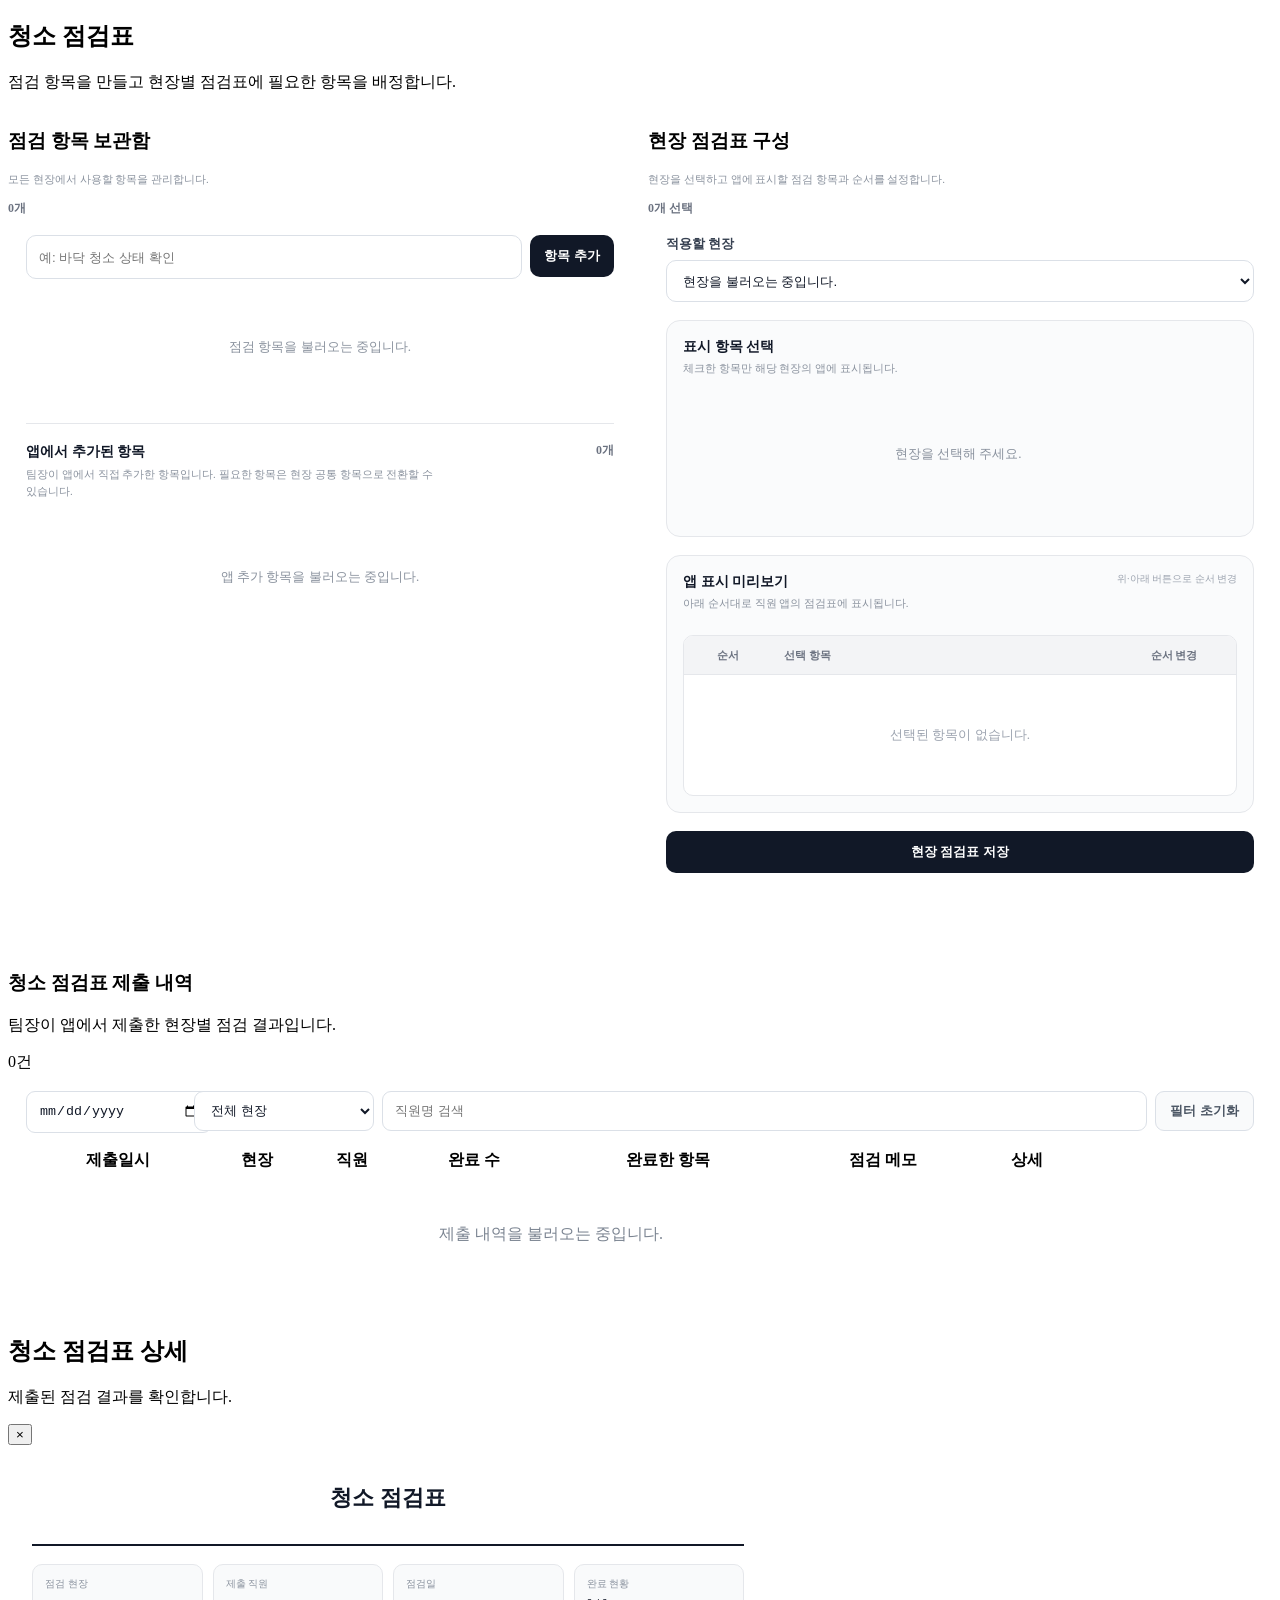
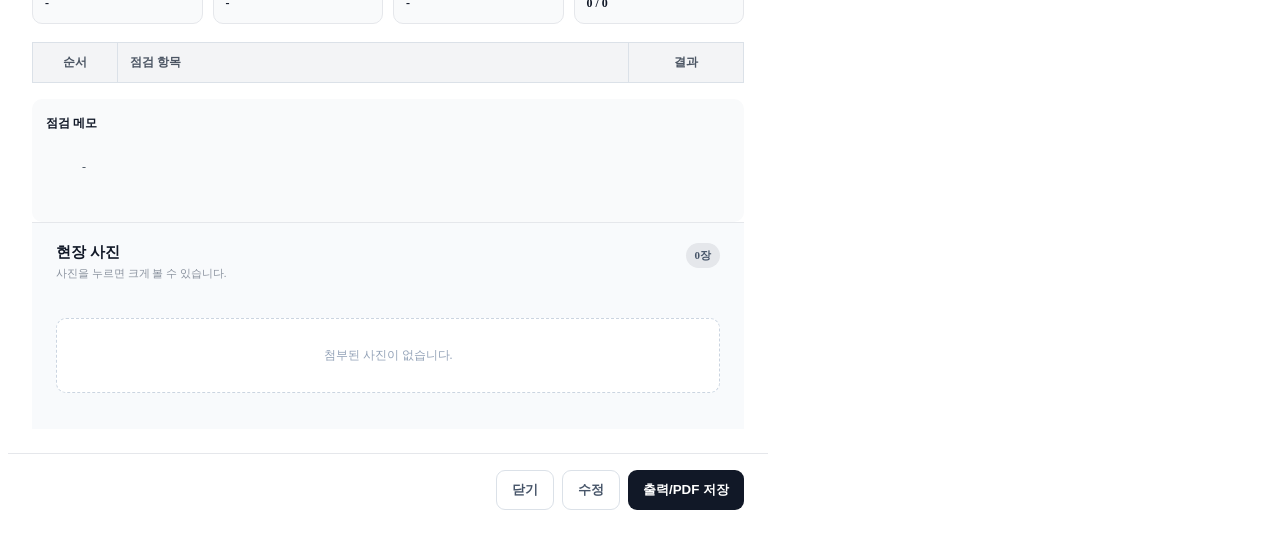
==== attendance-app/admin/admin-checklists.html @ e2d41661 "62차" ====
<!DOCTYPE html>
<html lang="ko">
<head>
  <meta charset="UTF-8" />
  <meta
    name="viewport"
    content="
      width=device-width,
      initial-scale=1,
      viewport-fit=cover
    "
  >

  <title>청소 점검표 | 관리자</title>

  <link rel="stylesheet" href="../public/css/common.css" />
  <link rel="stylesheet" href="../public/css/pc.css" />
  <link rel="stylesheet" href="../public/css/admin.css" />
  <link rel="stylesheet" href="../public/css/admin-workflow.css" />
</head>

<body data-admin-page="checklists">
  <div class="admin-layout">
    <div id="adminSidebar"></div>

    <main class="main">
      <header class="top-header">
        <div>
          <h2>청소 점검표</h2>

          <p>
            점검 항목을 만들고 현장별 점검표에
            필요한 항목을 배정합니다.
          </p>
        </div>
        <div class="header-actions"></div>
      </header>

      <section class="content">
        <section class="workflow-two-column">
          <article class="panel workflow-panel">
            <div class="panel-header">
              <div>
                <h3>점검 항목 보관함</h3>
                <p>모든 현장에서 사용할 항목을 관리합니다.</p>
              </div>

              <span id="checklistItemCount">0개</span>
            </div>

            <div class="workflow-panel-body">
              <form
                id="checklistItemForm"
                class="workflow-inline-form"
              >
                <input
                  id="checklistItemInput"
                  type="text"
                  maxlength="100"
                  placeholder="예: 바닥 청소 상태 확인"
                  required
                />

                <button type="submit">
                  항목 추가
                </button>
              </form>

              <div
                id="checklistCatalog"
                class="workflow-item-list"
              >
                <p class="workflow-list-empty">
                  점검 항목을 불러오는 중입니다.
                </p>
              </div>
              
              <section class="app-custom-item-section">
                <div class="app-custom-item-header">
                  <div>
                    <strong>앱에서 추가된 항목</strong>

                    <p>
                      팀장이 앱에서 직접 추가한 항목입니다.
                      필요한 항목은 현장 공통 항목으로 전환할 수 있습니다.
                    </p>
                  </div>

                  <span id="appCustomItemCount">
                    0개
                  </span>
                </div>

                <div
                  id="appCustomChecklistCatalog"
                  class="app-custom-item-list"
                >
                  <p class="workflow-list-empty">
                    앱 추가 항목을 불러오는 중입니다.
                  </p>
                </div>
              </section>
            </div>
          </article>

          <article class="panel workflow-panel checklist-assignment-panel">
            <div class="panel-header">
              <div>
                <h3>현장 점검표 구성</h3>
                <p> 현장을 선택하고 앱에 표시할 점검 항목과 순서를 설정합니다. </p> </div>

              <span id="assignedItemCount"> 0개 선택 </span>
            </div>

            <div class="workflow-panel-body">
              <label class="workflow-field checklist-workplace-field">
                <span>적용할 현장</span>

                <select id="checklistWorkplaceSelect">
                  <option value="">
                    현장을 불러오는 중입니다.
                  </option>
                </select>
              </label>

              <section class="checklist-setting-section">
                <div class="checklist-setting-title">
                  <div>
                    <strong>표시 항목 선택</strong>
                    <p> 체크한 항목만 해당 현장의 앱에 표시됩니다. </p>
                  </div>
                </div>

                <div
                  id="workplaceChecklistItems"
                  class="workflow-item-list checklist-selection-list"
                >
                  <p class="workflow-list-empty">
                    현장을 선택해 주세요.
                  </p>
                </div>
              </section>

              <section class="checklist-preview-section">
                <div class="checklist-setting-title">
                  <div>
                    <strong>앱 표시 미리보기</strong>
                    <p> 아래 순서대로 직원 앱의 점검표에 표시됩니다. </p>
                  </div>

                  <span>위·아래 버튼으로 순서 변경</span>
                </div>

                <div class="checklist-preview-table-wrap">
                  <table class="checklist-preview-table">
                    <thead>
                      <tr>
                        <th>순서</th>
                        <th>선택 항목</th>
                        <th>순서 변경</th>
                      </tr>
                    </thead>

                    <tbody id="checklistPreviewTableBody">
                      <tr>
                        <td
                          colspan="3"
                          class="checklist-preview-empty"
                        >
                          선택된 항목이 없습니다.
                        </td>
                      </tr>
                    </tbody>
                  </table>
                </div>
              </section>

              <button
                id="saveWorkplaceChecklistBtn"
                class="workflow-primary checklist-save-button"
                type="button"
              >
                현장 점검표 저장
              </button>

              <p
                id="checklistSaveMessage"
                class="workflow-save-message"
              ></p>
            </div>
          </article>
        </section>

        <section class="panel workflow-submission-panel">
					<div class="panel-header">
						<div>
							<h3>청소 점검표 제출 내역</h3>
							<p> 팀장이 앱에서 제출한 현장별 점검 결과입니다. </p> 
						</div>

						<span id="submissionCount">0건</span>
					</div>

					<div class="workflow-panel-body">
						<div class="workflow-submission-filter">
							<input id="submissionDateFilter" type="date" aria-label="제출 날짜" />
							<select id="submissionWorkplaceFilter">
								<option value="all">전체 현장</option>
							</select>

							<input
									id="submissionSearchInput"
									type="search"
									placeholder="직원명 검색"
							/>

							<button id="submissionFilterResetBtn" type="button" >
									필터 초기화
							</button>
						</div>

						<div class="attendance-table-wrap">
							<table class="attendance-table workflow-submission-table">
								<thead>
								<tr>
										<th>제출일시</th>
										<th>현장</th>
										<th>직원</th>
										<th>완료 수</th>
										<th>완료한 항목</th>
										<th>점검 메모</th>
                    <th>상세</th>
								</tr>
								</thead>

								<tbody id="submissionTableBody">
									<tr>
											<td colspan="7" class="workflow-empty" >
											제출 내역을 불러오는 중입니다.
											</td>
									</tr>
								</tbody>
							</table>
						</div>
					</div>
				</section>
      </section>
    </main>
  </div>

  <div
    id="checklistDetailModal"
    class="detail-modal checklist-detail-modal"
    aria-hidden="true"
  >
    <div class="detail-modal-panel checklist-detail-panel">
      <header class="detail-modal-header checklist-detail-modal-header">
        <div>
          <h2>청소 점검표 상세</h2>
          <p>제출된 점검 결과를 확인합니다.</p>
        </div>

        <button
          id="checklistDetailCloseBtn"
          type="button"
          aria-label="닫기"
        >
          ×
        </button>
      </header>

      <div
        id="checklistDetailPrintArea"
        class="checklist-detail-print-area"
      >
        <div class="checklist-detail-print-title">
          <h1>청소 점검표</h1>
          <p id="checklistDetailSubtitle"></p>
        </div>

        <section class="checklist-detail-summary">
          <div>
            <span>점검 현장</span>
            <strong id="checklistDetailWorkplace">-</strong>
          </div>

          <div>
            <span>제출 직원</span>
            <strong id="checklistDetailEmployee">-</strong>
          </div>

          <div>
            <span>점검일</span>
            <strong id="checklistDetailDate">-</strong>
          </div>

          <div>
            <span>완료 현황</span>
            <strong id="checklistDetailProgress">0 / 0</strong>
          </div>
        </section>

        <table class="checklist-detail-table">
          <thead>
            <tr>
              <th>순서</th>
              <th>점검 항목</th>
              <th>결과</th>
            </tr>
          </thead>

          <tbody id="checklistDetailTableBody"></tbody>
        </table>

        <section class="checklist-detail-note">
          <strong>점검 메모</strong>

          <p id="checklistDetailNote">
            -
          </p>

          <textarea
            id="checklistDetailNoteInput"
            rows="4"
            maxlength="1000"
            placeholder="점검 메모를 입력하세요."
            hidden
          ></textarea>
        </section>

        <section class="checklist-detail-photos">
          <div class="checklist-detail-photo-header">
            <div>
              <strong>현장 사진</strong>
              <p>사진을 누르면 크게 볼 수 있습니다.</p>
            </div>

            <span id="checklistDetailPhotoCount">
              0장
            </span>
          </div>

          <div
            id="checklistDetailPhotoEditTools"
            class="checklist-detail-photo-edit-tools"
            hidden
          >
            <label
              for="checklistDetailPhotoInput"
              class="checklist-detail-photo-add-button"
            >
              사진 추가
            </label>

            <input
              id="checklistDetailPhotoInput"
              type="file"
              accept="image/jpeg,image/png,image/webp"
              multiple
              hidden
            />

            <span id="checklistDetailPendingPhotoCount">
              추가할 사진 없음
            </span>
          </div>

          <div
            id="checklistDetailPendingPhotoList"
            class="checklist-detail-pending-photo-list"
            hidden
          ></div>

          <div
            id="checklistDetailPhotoList"
            class="checklist-detail-photo-list"
          >
            <p class="checklist-detail-photo-empty">
              첨부된 사진이 없습니다.
            </p>
          </div>
        </section>
      </div>

      <footer class="checklist-detail-actions">
        <button
          id="checklistDetailCancelBtn"
          type="button"
        >
          닫기
        </button>

        <button
          id="checklistDetailEditCancelBtn"
          type="button"
          hidden
        >
          수정 취소
        </button>

        <button
          id="checklistDetailEditBtn"
          type="button"
        >
          수정
        </button>

        <button
          id="checklistDetailSaveBtn"
          type="button"
          hidden
        >
          변경 저장
        </button>

        <button
          id="checklistDetailPrintBtn"
          type="button"
        >
          출력/PDF 저장
        </button>
      </footer>
    </div>
  </div>

  <script src="../public/js/common.js"></script>
  <script type="module" src="../public/js/pc.js" ></script>
	<script type="module" src="../public/js/admin-checklists.js?v=1" ></script>
</body>
</html>
---- attendance-app/public/css/admin-workflow.css ----
.workflow-summary {
  display: grid;
  grid-template-columns: repeat(4, minmax(0, 1fr));
  gap: 14px;
  margin-bottom: 16px;
}

.workflow-summary article {
  min-height: 110px;
  padding: 20px;
  border: 1px solid #e5e7eb;
  border-radius: 16px;
  background: #ffffff;
  display: flex;
  flex-direction: column;
  justify-content: space-between;
}

.workflow-summary span {
  color: #6b7280;
  font-size: 13px;
  font-weight: 700;
}

.workflow-summary strong {
  color: #111827;
  font-size: 30px;
  line-height: 1;
}

.workflow-filter {
  display: flex;
  gap: 10px;
  margin-bottom: 14px;
}

.workflow-filter select,
.workflow-field select {
  min-width: 160px;
  height: 42px;
  padding: 0 36px 0 12px;
  border: 1px solid #dbe0e7;
  border-radius: 10px;
  background-color: #ffffff;
  color: #111827;
}

.workflow-table {
  width: 100%;
  min-width: 1100px;
  table-layout: auto;
}

.workflow-table th,
.workflow-table td {
  vertical-align: middle;
}

.workflow-table th:nth-child(5),
.workflow-table td:nth-child(5),
.workflow-table th:nth-child(7),
.workflow-table td:nth-child(7) {
  width: 18%;
}

.workflow-table th:nth-child(8),
.workflow-table td:nth-child(8) {
  width: 130px;
  text-align: center;
}

.workflow-table th:nth-child(9),
.workflow-table td:nth-child(9) {
  width: 70px;
  text-align: center;
}

.workflow-department {
  display: block;
  margin-top: 4px;
  color: #8a929e;
  font-size: 12px;
}

.workflow-period {
  min-width: 130px;
}

.workflow-content {
  min-width: 180px;
  max-width: 280px;
  white-space: pre-wrap;
  overflow-wrap: anywhere;
  line-height: 1.55;
}

.workflow-status {
  display: inline-flex;
  padding: 5px 9px;
  border-radius: 999px;
  font-size: 12px;
  font-weight: 800;
  white-space: nowrap;
}

.workflow-status.pending {
  background: #fff4df;
  color: #b45309;
}

.workflow-status.approved {
  background: #e8f7ef;
  color: #168a4a;
}

.workflow-status.rejected {
  background: #fee2e2;
  color: #dc2626;
}

.workflow-actions {
  display: flex;
  gap: 6px;
}

.workflow-actions button {
  padding: 7px 10px;
  border: 0;
  border-radius: 8px;
  background: #e8f7ef;
  color: #168a4a;
  font-weight: 800;
  white-space: nowrap;
  cursor: pointer;
}

.workflow-actions button.reject {
  background: #fee2e2;
  color: #dc2626;
}

.workflow-actions button:disabled {
  cursor: wait;
  opacity: 0.55;
}

.workflow-completed {
  color: #8a929e;
  font-size: 12px;
  white-space: nowrap;
}

.workflow-empty {
  padding: 50px 20px !important;
  color: #7b8491;
  text-align: center !important;
}

.workflow-empty.error {
  color: #dc2626;
}

.workflow-two-column {
  display: grid;
  grid-template-columns: 1fr 1fr;
  gap: 16px;
}

.workflow-inline-form {
  display: flex;
  gap: 8px;
  margin-bottom: 14px;
}

.workflow-inline-form input {
  flex: 1;
  height: 42px;
  padding: 0 12px;
  border: 1px solid #dbe0e7;
  border-radius: 10px;
}

.workflow-inline-form button,
.workflow-primary {
  height: 42px;
  padding: 0 14px;
  border: 0;
  border-radius: 10px;
  background: #111827;
  color: #ffffff;
  font-weight: 800;
  cursor: pointer;
}

.workflow-field {
  display: flex;
  flex-direction: column;
  gap: 7px;
  font-size: 13px;
  font-weight: 800;
}

.workflow-help {
  margin: 10px 0;
  color: #7b8491;
  font-size: 12px;
}

.workflow-item-list {
  display: flex;
  flex-direction: column;
  gap: 8px;
  margin: 12px 0;
}

.workflow-item,
.workflow-check {
  min-height: 44px;
  padding: 9px 11px;
  border: 1px solid #e5e7eb;
  border-radius: 10px;
  display: flex;
  align-items: center;
  gap: 10px;
}

.workflow-item span,
.workflow-check span {
  flex: 1;
}

.workflow-item button {
  border: 0;
  background: transparent;
  color: #dc2626;
  font-size: 12px;
  cursor: pointer;
}

.workflow-check input {
  width: 18px;
  height: 18px;
}

.workflow-primary {
  width: 100%;
}

@media (max-width: 1100px) {
  .workflow-summary {
    grid-template-columns: repeat(2, minmax(0, 1fr));
  }
}

@media (max-width: 900px) {
  .workflow-two-column {
    grid-template-columns: 1fr;
  }
}

/* 요청 페이지 작은 화면 가로 스크롤 */

body[data-admin-page="requests"] .main,
body[data-admin-page="requests"] .content,
body[data-admin-page="requests"] .panel {
  min-width: 0;
}

body[data-admin-page="requests"] .panel {
  width: 100%;
  max-width: 100%;
}

body[data-admin-page="requests"]
.attendance-table-wrap {
  display: block;
  width: 100%;
  max-width: 100%;
  overflow-x: auto;
  overflow-y: hidden;
  overscroll-behavior-inline: contain;
  -webkit-overflow-scrolling: touch;
  scrollbar-width: thin;
  scrollbar-color: #9ca3af #f3f4f6;
}

body[data-admin-page="requests"]
.attendance-table-wrap::-webkit-scrollbar {
  height: 10px;
}

body[data-admin-page="requests"]
.attendance-table-wrap::-webkit-scrollbar-track {
  background: #f3f4f6;
}

body[data-admin-page="requests"]
.attendance-table-wrap::-webkit-scrollbar-thumb {
  border: 2px solid #f3f4f6;
  border-radius: 999px;
  background: #9ca3af;
}

body[data-admin-page="requests"]
.workflow-table {
  width: 100%;
  min-width: 1180px;
  table-layout: auto;
}

/* 유형 필터와 색상 안내 */

.workflow-filter-area {
  display: flex;
  flex-direction: column;
  gap: 10px;
  margin-bottom: 14px;
}

.workflow-filter-area .workflow-filter {
  margin-bottom: 0;
}

.workflow-type-legend {
  display: flex;
  align-items: center;
  flex-wrap: wrap;
  gap: 6px;
}

.workflow-type {
  display: inline-flex;
  align-items: center;
  justify-content: center;
  min-height: 25px;
  padding: 4px 9px;
  border: 1px solid transparent;
  border-radius: 999px;
  font-size: 11px;
  font-weight: 800;
  line-height: 15px;
  white-space: nowrap;
}

.workflow-type.annual-leave {
  border-color: #fde68a;
  background: #fef3c7;
  color: #a16207;
}

.workflow-type.supply {
  border-color: #bfdbfe;
  background: #dbeafe;
  color: #1d4ed8;
}

.workflow-type.general {
  border-color: #bbf7d0;
  background: #dcfce7;
  color: #15803d;
}

.workflow-type.phone_change {
  border-color: #fed7aa;
  background: #ffedd5;
  color: #c2410c;
}

.workflow-type.profile {
  border-color: #e5e7eb;
  background: #f3f4f6;
  color: #4b5563;
}

.workflow-panel {
  min-width: 0;
}

.workflow-panel .panel-header {
  height: auto;
  min-height: 64px;
}

.workflow-panel .panel-header > div {
  min-width: 0;
}

.workflow-panel .panel-header p {
  margin-top: 4px;
  color: #8a929e;
  font-size: 11px;
}

.workflow-panel .panel-header > span {
  color: #6b7280;
  font-size: 12px;
  font-weight: 800;
  white-space: nowrap;
}

.workflow-panel-body {
  padding: 18px;
}

.workflow-item-number {
  width: 24px;
  height: 24px;
  flex-shrink: 0;
  border-radius: 8px;
  background: #f3f4f6;
  color: #6b7280;
  font-size: 11px;
  display: flex;
  align-items: center;
  justify-content: center;
}

.workflow-check small {
  color: #9ca3af;
  font-size: 11px;
}

.workflow-list-empty {
  padding: 32px 16px;
  color: #8a929e;
  font-size: 13px;
  text-align: center;
}

.workflow-list-empty.error {
  color: #dc2626;
}

.workflow-save-message {
  min-height: 20px;
  margin-top: 10px;
  color: #6b7280;
  font-size: 12px;
  text-align: center;
}

.workflow-save-message.success {
  color: #168a4a;
  font-weight: 800;
}

.workflow-primary:disabled,
.workflow-inline-form button:disabled {
  cursor: wait;
  opacity: 0.55;
}

.workflow-submission-panel {
  min-width: 0;
}

.workflow-submission-filter {
  display: grid;
  grid-template-columns:
    160px 180px minmax(180px, 1fr) auto;
  gap: 8px;
  margin-bottom: 14px;
}

.workflow-submission-filter input,
.workflow-submission-filter select {
  width: 100%;
  height: 40px;
  padding: 0 12px;
  border: 1px solid #dbe0e7;
  border-radius: 9px;
  background: #ffffff;
  color: #111827;
}

.workflow-submission-filter button {
  height: 40px;
  padding: 0 14px;
  border: 1px solid #dbe0e7;
  border-radius: 9px;
  background: #f9fafb;
  color: #4b5563;
  font-weight: 800;
}

.workflow-submission-panel
.attendance-table-wrap {
  width: 100%;
  max-width: 100%;
  overflow-x: auto;
  -webkit-overflow-scrolling: touch;
}

.workflow-submission-table {
  width: max-content;
  min-width: 1050px;
}

.workflow-submitted-items {
  display: flex;
  flex-wrap: wrap;
  gap: 5px;
  max-width: 360px;
}

.workflow-submitted-items span {
  display: inline-flex;
  padding: 4px 8px;
  border-radius: 999px;
  background: #e8f7ef;
  color: #168a4a;
  font-size: 11px;
  font-weight: 800;
}

.workflow-submitted-items em {
  color: #9ca3af;
  font-size: 12px;
  font-style: normal;
}

.workflow-submission-note {
  min-width: 180px;
  max-width: 300px;
  white-space: pre-wrap;
  overflow-wrap: anywhere;
}

@media (max-width: 1000px) {
  .workflow-submission-filter {
    grid-template-columns:
      repeat(2, minmax(0, 1fr));
  }
}

.checklist-assignment-panel
.workflow-panel-body {
  display: flex;
  flex-direction: column;
  gap: 18px;
}

.checklist-workplace-field > span {
  color: #374151;
  font-size: 13px;
  font-weight: 900;
}

.checklist-setting-section,
.checklist-preview-section {
  padding: 16px;
  border: 1px solid #e5e7eb;
  border-radius: 14px;
  background: #fafbfc;
}

.checklist-setting-title {
  margin-bottom: 12px;
  display: flex;
  justify-content: space-between;
  align-items: flex-start;
  gap: 12px;
}

.checklist-setting-title strong {
  color: #111827;
  font-size: 14px;
  font-weight: 900;
}

.checklist-setting-title p {
  margin-top: 4px;
  color: #8a929e;
  font-size: 11px;
  line-height: 17px;
}

.checklist-setting-title > span {
  color: #9ca3af;
  font-size: 10px;
  white-space: nowrap;
}

.checklist-selection-list {
  max-height: 260px;
  padding-right: 4px;
  overflow-y: auto;
}

.checklist-select-item {
  background: #ffffff;
  cursor: pointer;
  transition:
    border-color 0.15s ease,
    background 0.15s ease;
}

.checklist-select-item:hover {
  border-color: #cbd5e1;
}

.checklist-select-item:has(
  input:checked
) {
  border-color: #86efac;
  background: #f0fdf4;
}

.checklist-select-item small {
  min-width: 58px;
  color: #9ca3af;
  text-align: right;
}

.checklist-select-item:has(
  input:checked
) small {
  color: #168a4a;
  font-weight: 800;
}

.checklist-preview-table-wrap {
  overflow: hidden;
  border: 1px solid #e5e7eb;
  border-radius: 10px;
  background: #ffffff;
}

.checklist-preview-table {
  width: 100%;
  border-collapse: collapse;
  table-layout: fixed;
}

.checklist-preview-table th {
  height: 38px;
  padding: 0 12px;
  border-bottom: 1px solid #e5e7eb;
  background: #f3f4f6;
  color: #6b7280;
  font-size: 11px;
  font-weight: 800;
  text-align: left;
}

.checklist-preview-table th:first-child,
.checklist-preview-table td:first-child {
  width: 64px;
  text-align: center;
}

.checklist-preview-table th:last-child,
.checklist-preview-table td:last-child {
  width: 100px;
  text-align: center;
}

.checklist-preview-table td {
  min-height: 48px;
  padding: 10px 12px;
  border-bottom: 1px solid #f1f3f5;
  color: #374151;
  font-size: 13px;
}

.checklist-preview-table tr:last-child td {
  border-bottom: 0;
}

.checklist-order-number {
  width: 26px;
  height: 26px;
  margin: auto;
  border-radius: 8px;
  background: #111827;
  color: #ffffff;
  font-size: 11px;
  display: flex;
  align-items: center;
  justify-content: center;
}

.checklist-preview-name {
  display: flex;
  align-items: center;
  gap: 9px;
}

.checklist-preview-name strong {
  font-size: 13px;
  font-weight: 700;
}

.checklist-preview-checkbox {
  width: 23px;
  height: 23px;
  flex-shrink: 0;
  border: 1px solid #86efac;
  border-radius: 7px;
  background: #dcfce7;
  color: #168a4a;
  display: flex;
  align-items: center;
  justify-content: center;
  font-size: 11px;
  font-weight: 900;
}

.checklist-order-actions {
  display: flex;
  justify-content: center;
  gap: 5px;
}

.checklist-order-actions button {
  width: 30px;
  height: 30px;
  border: 1px solid #dbe0e7;
  border-radius: 8px;
  background: #ffffff;
  color: #374151;
  font-size: 14px;
  font-weight: 900;
}

.checklist-order-actions button:hover:not(
  :disabled
) {
  border-color: #111827;
  background: #111827;
  color: #ffffff;
}

.checklist-order-actions button:disabled {
  cursor: default;
  opacity: 0.25;
}

.checklist-preview-empty {
  height: 100px;
  color: #9ca3af !important;
  text-align: center !important;
}

.checklist-save-button {
  margin-top: 0;
}

.app-custom-item-section {
  margin-top: 22px;
  padding-top: 18px;
  border-top: 1px solid #e5e7eb;
}

.app-custom-item-header {
  display: flex;
  justify-content: space-between;
  gap: 14px;
}

.app-custom-item-header strong {
  color: #111827;
  font-size: 14px;
  font-weight: 900;
}

.app-custom-item-header p {
  max-width: 420px;
  margin-top: 5px;
  color: #8a929e;
  font-size: 11px;
  line-height: 17px;
}

.app-custom-item-header > span {
  color: #6b7280;
  font-size: 12px;
  font-weight: 800;
}

.app-custom-item-list {
  display: flex;
  flex-direction: column;
  gap: 8px;
  margin-top: 12px;
}

.app-custom-item {
  min-height: 58px;
  padding: 10px 12px;
  border: 1px solid #fed7aa;
  border-radius: 11px;
  background: #fff7ed;
  display: flex;
  align-items: center;
  gap: 10px;
}

.app-custom-item-content {
  min-width: 0;
  flex: 1;
}

.app-custom-item-content strong {
  color: #111827;
  font-size: 13px;
}

.app-custom-item-content p {
  margin-top: 4px;
  color: #9a6340;
  font-size: 11px;
}

.app-custom-badge {
  padding: 4px 7px;
  border-radius: 999px;
  background: #ffedd5;
  color: #c2410c;
  font-size: 10px;
  font-weight: 900;
}

.app-custom-item button {
  min-height: 32px;
  padding: 0 10px;
  border: 1px solid #fdba74;
  border-radius: 8px;
  background: #ffffff;
  color: #c2410c;
  font-size: 11px;
  font-weight: 800;
}

.workflow-detail-button {
  min-height: 31px;
  padding: 0 11px;
  border: 1px solid #dbe1e8;
  border-radius: 8px;
  background: #ffffff;
  color: #111827;
  font-size: 12px;
  font-weight: 800;
}

.workflow-detail-button:hover {
  border-color: #111827;
  background: #111827;
  color: #ffffff;
}

.checklist-detail-panel {
  width: min(760px, 100%);
}

.checklist-detail-print-area {
  padding: 24px;
}

.checklist-detail-print-title {
  padding-bottom: 16px;
  border-bottom: 2px solid #111827;
  text-align: center;
}

.checklist-detail-print-title h1 {
  color: #111827;
  font-size: 22px;
}

.checklist-detail-print-title p {
  margin-top: 5px;
  color: #6b7280;
  font-size: 12px;
}

.checklist-detail-summary {
  display: grid;
  grid-template-columns:
    repeat(4, minmax(0, 1fr));
  gap: 10px;
  margin: 18px 0;
}

.checklist-detail-summary div {
  padding: 12px;
  border: 1px solid #e5e7eb;
  border-radius: 10px;
  background: #f9fafb;
}

.checklist-detail-summary span {
  display: block;
  color: #8a929e;
  font-size: 10px;
}

.checklist-detail-summary strong {
  display: block;
  margin-top: 5px;
  color: #111827;
  font-size: 12px;
}

.checklist-detail-table {
  width: 100%;
  border-collapse: collapse;
}

.checklist-detail-table th,
.checklist-detail-table td {
  padding: 11px 12px;
  border: 1px solid #dbe1e8;
  font-size: 12px;
}

.checklist-detail-table th {
  background: #f3f4f6;
  color: #4b5563;
  text-align: left;
}

.checklist-detail-table th:first-child,
.checklist-detail-table td:first-child {
  width: 60px;
  text-align: center;
}

.checklist-detail-table th:last-child,
.checklist-detail-table td:last-child {
  width: 90px;
  text-align: center;
}

.checklist-result {
  display: inline-flex;
  padding: 4px 8px;
  border-radius: 999px;
  font-size: 11px;
  font-weight: 900;
}

.checklist-result.completed {
  background: #dcfce7;
  color: #15803d;
}

.checklist-result.incomplete {
  background: #fee2e2;
  color: #dc2626;
}

.checklist-detail-note {
  margin-top: 16px;
  padding: 14px;
  border-radius: 10px;
  background: #f9fafb;
}

.checklist-detail-note strong {
  color: #111827;
  font-size: 12px;
}

.checklist-detail-note p {
  margin-top: 7px;
  color: #4b5563;
  font-size: 12px;
  line-height: 19px;
  white-space: pre-wrap;
}

.checklist-detail-actions {
  padding: 16px 24px;
  border-top: 1px solid #e5e7eb;
  display: flex;
  justify-content: flex-end;
  gap: 8px;
}

.checklist-detail-actions button {
  min-height: 40px;
  padding: 0 15px;
  border-radius: 9px;
  font-weight: 800;
}

#checklistDetailCancelBtn {
  border: 1px solid #dbe1e8;
  background: #ffffff;
  color: #475569;
}

#checklistDetailPrintBtn {
  border: 0;
  background: #111827;
  color: #ffffff;
}

@media print {
  @page {
    size: A4 portrait;
    margin: 12mm;
  }

  body.checklist-detail-printing * {
    visibility: hidden !important;
  }

  body.checklist-detail-printing
  #checklistDetailPrintArea,
  body.checklist-detail-printing
  #checklistDetailPrintArea * {
    visibility: visible !important;
  }

  body.checklist-detail-printing
  #checklistDetailPrintArea {
    position: absolute;
    inset: 0;
    width: 100%;
    padding: 0;
    background: #ffffff;
  }

  body.checklist-detail-printing
  .checklist-detail-summary div,
  body.checklist-detail-printing
  .checklist-detail-table th {
    -webkit-print-color-adjust: exact;
    print-color-adjust: exact;
  }

  body.checklist-detail-printing
  .checklist-detail-photos {
    margin-top: 18px;
    padding: 16px 0 0;
    border-top: 2px solid #111827;
    background: #ffffff;

    break-inside: auto;
  }

  body.checklist-detail-printing
  .checklist-detail-photo-header {
    margin-bottom: 12px;
  }

  body.checklist-detail-printing
  .checklist-detail-photo-header strong {
    font-size: 14px;
  }

  body.checklist-detail-printing
  .checklist-detail-photo-header p {
    display: none;
  }

  body.checklist-detail-printing
  #checklistDetailPhotoCount {
    border: 1px solid #d1d5db;
    background: #ffffff;

    -webkit-print-color-adjust:
      exact;

    print-color-adjust:
      exact;
  }

  body.checklist-detail-printing
  .checklist-detail-photo-list {
    display: block;
  }

  body.checklist-detail-printing
  .checklist-detail-photo-card {
    display: block;
    width: 100%;
    margin: 0 0 10mm;
    overflow: visible;

    border:
      1px solid #9ca3af;

    border-radius: 0;
    box-shadow: none;

    break-inside: avoid;
    page-break-inside: avoid;
  }

  body.checklist-detail-printing
  .checklist-detail-photo-preview {
    display: flex;
    width: 100%;
    min-height: 0;
    max-height: none;

    aspect-ratio: auto;
    align-items: center;
    justify-content: center;

    overflow: visible;
    background: #ffffff;

    break-inside: avoid;
    page-break-inside: avoid;
  }

  body.checklist-detail-printing
  .checklist-detail-photo-preview img {
    display: block;

    width: auto;
    max-width: 100%;

    height: auto;
    max-height: 230mm;

    margin: 0 auto;

    object-fit: contain;

    break-inside: avoid;
    page-break-inside: avoid;
  }

  body.checklist-detail-printing
  .checklist-detail-photo-card {
    overflow: visible;
    border: 1px solid #9ca3af;
    border-radius: 0;
    box-shadow: none;

    break-inside: avoid;
    page-break-inside: avoid;
  }

  body.checklist-detail-printing
  .checklist-detail-photo-info {
    padding: 7px 9px;
    border-top: 1px solid #d1d5db;
  }

  body.checklist-detail-printing
  .checklist-detail-photo-info strong {
    font-size: 10px;
  }

  body.checklist-detail-printing
  .checklist-detail-photo-info small {
    font-size: 9px;
  }

  body.checklist-detail-printing
  .checklist-detail-photo-actions {
    display: none !important;
  }

  body.checklist-detail-printing
  .checklist-detail-photo-preview::after {
    content: none !important;
  }
}

.workflow-delete-button {
  border: 1px solid #fecaca;
  border-radius: 8px;
  padding: 7px 12px;
  background: #fff;
  color: #dc2626;
  font-size: 13px;
  font-weight: 700;
  cursor: pointer;
}

.workflow-delete-button:hover {
  background: #fef2f2;
}

.checklist-detail-photos {
  padding: 20px 24px 24px;
  border-top: 1px solid #e5e7eb;
  background: #f8fafc;
}

.checklist-detail-photo-header {
  display: flex;
  align-items: flex-start;
  justify-content: space-between;
  gap: 16px;
  margin-bottom: 14px;
}

.checklist-detail-photo-header strong {
  color: #111827;
  font-size: 15px;
}

.checklist-detail-photo-header p {
  margin-top: 4px;
  color: #8a929e;
  font-size: 11px;
}

#checklistDetailPhotoCount {
  flex-shrink: 0;
  padding: 5px 9px;
  border-radius: 999px;
  background: #e5e7eb;
  color: #475569;
  font-size: 11px;
  font-weight: 800;
}

.checklist-detail-photo-list {
  display: grid;
  grid-template-columns:
    repeat(4, minmax(0, 1fr));
  gap: 12px;
}

.checklist-detail-photo-card {
  min-width: 0;
  overflow: hidden;
  border: 1px solid #e2e8f0;
  border-radius: 12px;
  background: #ffffff;
}

.checklist-detail-photo-preview {
  display: block;
  aspect-ratio: 4 / 3;
  overflow: hidden;
  background: #e5e7eb;
}

.checklist-detail-photo-preview img {
  display: block;
  width: 100%;
  height: 100%;
  object-fit: cover;
  transition: transform 0.2s ease;
}

.checklist-detail-photo-preview:hover img {
  transform: scale(1.04);
}

.checklist-detail-photo-info {
  display: flex;
  align-items: center;
  justify-content: space-between;
  gap: 8px;
  padding: 9px;
}

.checklist-detail-photo-info div {
  min-width: 0;
}

.checklist-detail-photo-info strong,
.checklist-detail-photo-info small {
  display: block;
}

.checklist-detail-photo-info strong {
  overflow: hidden;
  color: #334155;
  font-size: 11px;
  text-overflow: ellipsis;
  white-space: nowrap;
}

.checklist-detail-photo-info small {
  margin-top: 3px;
  color: #94a3b8;
  font-size: 10px;
}

.checklist-detail-photo-info button {
  flex-shrink: 0;
  min-height: 30px;
  padding: 0 9px;
  border: 1px solid #cbd5e1;
  border-radius: 7px;
  background: #ffffff;
  color: #334155;
  font-size: 10px;
  font-weight: 800;
  cursor: pointer;
}

.checklist-detail-photo-info button:hover {
  border-color: #111827;
  background: #111827;
  color: #ffffff;
}

.checklist-detail-photo-info button:disabled {
  cursor: wait;
  opacity: 0.6;
}

.checklist-detail-photo-empty,
.checklist-detail-photo-error {
  grid-column: 1 / -1;
  padding: 28px 15px;
  border: 1px dashed #cbd5e1;
  border-radius: 10px;
  background: #ffffff;
  color: #94a3b8;
  font-size: 12px;
  text-align: center;
}

.checklist-detail-photo-error {
  border-color: #fecaca;
  color: #dc2626;
}

.checklist-detail-photo-unavailable {
  display: grid;
  aspect-ratio: 4 / 3;
  place-items: center;
  background: #f1f5f9;
  color: #94a3b8;
  font-size: 11px;
}

@media (max-width: 720px) {
  .checklist-detail-photo-list {
    grid-template-columns:
      repeat(2, minmax(0, 1fr));
  }
}

@media (max-width: 420px) {
  .checklist-detail-photo-list {
    grid-template-columns: 1fr;
  }
}

.checklist-detail-photo-actions {
  display: flex;
  flex-shrink: 0;
  gap: 5px;
}

.checklist-detail-photo-actions button {
  min-height: 30px;
  padding: 0 8px;
}

.checklist-detail-photo-actions
.photo-delete-button {
  border-color: #fecaca;
  background: #ffffff;
  color: #dc2626;
}

.checklist-detail-photo-actions
.photo-delete-button:hover {
  border-color: #dc2626;
  background: #dc2626;
  color: #ffffff;
}

@media (max-width: 520px) {
  .checklist-detail-photo-info {
    align-items: flex-start;
    flex-direction: column;
  }

  .checklist-detail-photo-actions {
    width: 100%;
  }

  .checklist-detail-photo-actions button {
    flex: 1;
  }
}

.workflow-submission-actions {
  display: flex;
  align-items: center;
  justify-content: center;
  gap: 6px;
  white-space: nowrap;
}

.workflow-submission-delete-button {
  min-height: 31px;
  padding: 0 11px;
  border: 1px solid #fecaca;
  border-radius: 8px;
  background: #ffffff;
  color: #dc2626;
  font-size: 12px;
  font-weight: 800;
  cursor: pointer;
}

.workflow-submission-delete-button:hover {
  border-color: #dc2626;
  background: #dc2626;
  color: #ffffff;
}

.workflow-submission-delete-button:disabled {
  cursor: wait;
  opacity: 0.6;
}

/* 청소 점검표 3단계 평가 */

.checklist-result {
  display: inline-flex;
  align-items: center;
  justify-content: center;

  min-width: 58px;
  padding: 5px 9px;

  border-radius: 8px;

  font-size: 12px;
  font-weight: 800;
}

.checklist-result.poor {
  color: #b42318;
  background: #fee4e2;
}

.checklist-result.fair {
  color: #8a5a00;
  background: #fff2cc;
}

.checklist-result.good {
  color: #067647;
  background: #d1fadf;
}

.checklist-result.completed,
.checklist-result.incomplete {
  color: #475467;
  background: #eaecf0;
}

.admin-rating-summary {
  display: flex;
  flex-wrap: wrap;
  justify-content: center;
  gap: 4px;
}

.admin-rating-summary span {
  padding: 4px 6px;

  border-radius: 7px;

  white-space: nowrap;
  font-size: 10px;
  font-weight: 800;
}

.admin-rating-summary .poor {
  color: #b42318;
  background: #fee4e2;
}

.admin-rating-summary .fair {
  color: #8a5a00;
  background: #fff2cc;
}

.admin-rating-summary .good {
  color: #067647;
  background: #d1fadf;
}

.admin-rating-summary .legacy {
  color: #475467;
  background: #eaecf0;
}

.workflow-status.revoked {
  color: #7c3aed;
  background: #ede9fe;
}

.workflow-actions button.revoke {
  color: #7c3aed;
  background: #ede9fe;
}

.workflow-table th:nth-child(8),
.workflow-table td:nth-child(8) {
  width: 140px;
  text-align: center;
}

.workflow-table th:nth-child(9),
.workflow-table td:nth-child(9) {
  width: 72px;
  text-align: center;
}

.workflow-actions {
  justify-content: center;
}

.workflow-detail-cell {
  vertical-align: middle;
}

.workflow-employee-detail-link {
  display: inline-flex;
  align-items: center;
  justify-content: center;

  min-width: 48px;
  min-height: 31px;
  padding: 0 10px;

  border: 1px solid #dbe1e8;
  border-radius: 8px;

  background: #ffffff;
  color: #374151;

  font-size: 12px;
  font-weight: 800;
  line-height: 1;
  text-decoration: none;
  white-space: nowrap;
}

.workflow-employee-detail-link:hover {
  border-color: #111827;
  background: #111827;
  color: #ffffff;
}

@media print {
  @page {
    size: A4 portrait;
    margin: 12mm;
  }

  /*
    관리자 기본 화면은 공간까지 완전히 제거합니다.
  */
  body.checklist-detail-printing
  .admin-layout {
    display: none !important;
  }

  body.checklist-detail-printing {
    margin: 0 !important;
    padding: 0 !important;
    overflow: visible !important;
    background: #ffffff !important;
  }

  /*
    팝업의 화면용 고정 위치와
    스크롤 제한을 모두 해제합니다.
  */
  body.checklist-detail-printing
  #checklistDetailModal {
    position: static !important;
    display: block !important;

    width: 100% !important;
    height: auto !important;

    margin: 0 !important;
    padding: 0 !important;

    overflow: visible !important;

    background: #ffffff !important;
    backdrop-filter: none !important;

    visibility: visible !important;
  }

  body.checklist-detail-printing
  .checklist-detail-panel {
    display: block !important;

    width: 100% !important;
    max-width: none !important;

    height: auto !important;
    max-height: none !important;

    margin: 0 !important;
    padding: 0 !important;

    overflow: visible !important;

    border-radius: 0 !important;
    background: #ffffff !important;
    box-shadow: none !important;

    visibility: visible !important;
  }

  /*
    팝업 제목줄과 버튼 영역은
    인쇄하지 않습니다.
  */
  body.checklist-detail-printing
  .checklist-detail-modal-header,
  body.checklist-detail-printing
  .checklist-detail-actions {
    display: none !important;
  }

  body.checklist-detail-printing
  #checklistDetailPrintArea {
    position: static !important;
    inset: auto !important;

    display: block !important;

    width: 100% !important;
    height: auto !important;

    margin: 0 !important;
    padding: 0 !important;

    overflow: visible !important;
    background: #ffffff !important;

    visibility: visible !important;
  }

  body.checklist-detail-printing
  #checklistDetailPrintArea,
  body.checklist-detail-printing
  #checklistDetailPrintArea * {
    visibility: visible !important;
  }

  /*
    체크리스트 표가 페이지 중간에서
    잘리지 않게 합니다.
  */
  body.checklist-detail-printing
  .checklist-detail-table {
    width: 100% !important;

    break-inside: auto !important;
    page-break-inside: auto !important;
  }

  body.checklist-detail-printing
  .checklist-detail-table tr {
    break-inside: avoid !important;
    page-break-inside: avoid !important;
  }

  /*
    사진은 체크리스트 다음 페이지부터 시작합니다.
  */
  body.checklist-detail-printing
  .checklist-detail-photos {
    display: block !important;

    width: 100% !important;
    margin: 0 !important;
    padding: 0 !important;

    border-top: 0 !important;

    break-before: page !important;
    page-break-before: always !important;
  }

  body.checklist-detail-printing
  .checklist-detail-photo-header {
    margin: 0 0 6mm !important;
    padding-top: 0 !important;
  }

  body.checklist-detail-printing
  .checklist-detail-photo-list {
    display: block !important;
    width: 100% !important;
  }

  /*
    사진과 사진 이름을 한 덩어리로
    다음 페이지에 넘깁니다.
  */
  body.checklist-detail-printing
  .checklist-detail-photo-card {
    display: block !important;

    width: 100% !important;
    height: auto !important;

    margin: 0 0 10mm !important;

    overflow: visible !important;

    border:
      1px solid #9ca3af !important;

    border-radius: 0 !important;
    box-shadow: none !important;

    break-inside: avoid-page !important;
    page-break-inside: avoid !important;
  }

  body.checklist-detail-printing
  .checklist-detail-photo-preview {
    display: flex !important;

    width: 100% !important;
    height: auto !important;

    min-height: 0 !important;
    max-height: none !important;

    margin: 0 !important;
    padding: 0 !important;

    overflow: visible !important;

    aspect-ratio: auto !important;

    align-items: center !important;
    justify-content: center !important;

    background: #ffffff !important;
  }

  body.checklist-detail-printing
  .checklist-detail-photo-preview img {
    display: block !important;

    width: auto !important;
    max-width: 100% !important;

    height: auto !important;
    max-height: 235mm !important;

    margin: 0 auto !important;

    object-fit: contain !important;
    object-position: center !important;
  }

  body.checklist-detail-printing
  .checklist-detail-photo-info {
    display: block !important;

    width: 100% !important;
    height: auto !important;

    padding: 7px 9px !important;

    border-top:
      1px solid #d1d5db !important;
  }

  body.checklist-detail-printing
  .checklist-detail-photo-actions {
    display: none !important;
  }

  body.checklist-detail-printing
  .checklist-detail-photo-preview::after {
    content: none !important;
  }
}

@media print {
  /*
    사진은 체크리스트가 끝난 뒤
    새 A4 페이지에서 시작합니다.
  */
  body.checklist-detail-printing
  .checklist-detail-photos {
    display: block !important;

    width: 100% !important;

    margin: 0 !important;
    padding: 0 !important;

    border: 0 !important;

    break-before: page !important;
    page-break-before: always !important;
  }

  body.checklist-detail-printing
  .checklist-detail-photo-header {
    height: 12mm !important;

    margin: 0 0 4mm !important;
    padding: 0 !important;
  }

  body.checklist-detail-printing
  .checklist-detail-photo-header p {
    display: none !important;
  }

  /*
    A4 한 페이지에
    2열 × 3행으로 배치합니다.
  */
  body.checklist-detail-printing
  .checklist-detail-photo-list {
    display: grid !important;

    grid-template-columns:
      repeat(
        2,
        minmax(0, 1fr)
      ) !important;

    grid-auto-rows:
      78mm !important;

    gap:
      5mm 6mm !important;

    width: 100% !important;

    margin: 0 !important;
    padding: 0 !important;

    overflow: visible !important;
  }

  body.checklist-detail-printing
  .checklist-detail-photo-card {
    display: grid !important;

    grid-template-rows:
      minmax(0, 1fr)
      12mm !important;

    width: 100% !important;
    height: 78mm !important;

    margin: 0 !important;
    padding: 0 !important;

    overflow: hidden !important;

    border:
      1px solid #9ca3af !important;

    border-radius: 0 !important;
    background: #ffffff !important;
    box-shadow: none !important;

    break-inside: avoid !important;
    page-break-inside: avoid !important;
  }

  /*
    사진 박스 안에서 비율을 유지합니다.
    잘리는 대신 남는 부분이 흰 여백으로 표시됩니다.
  */
  body.checklist-detail-printing
  .checklist-detail-photo-preview {
    display: flex !important;

    width: 100% !important;
    height: 66mm !important;

    min-height: 0 !important;
    max-height: 66mm !important;

    margin: 0 !important;
    padding: 2mm !important;

    overflow: hidden !important;

    aspect-ratio: auto !important;

    align-items: center !important;
    justify-content: center !important;

    background: #ffffff !important;
  }

  body.checklist-detail-printing
  .checklist-detail-photo-preview img {
    display: block !important;

    width: auto !important;
    max-width: 100% !important;

    height: auto !important;
    max-height: 100% !important;

    margin: auto !important;

    object-fit: contain !important;
    object-position: center !important;

    image-rendering: auto !important;
  }

  /*
    사진 이름 영역
  */
  body.checklist-detail-printing
  .checklist-detail-photo-info {
    display: flex !important;

    width: 100% !important;
    height: 12mm !important;

    margin: 0 !important;
    padding: 2mm 3mm !important;

    align-items: center !important;

    overflow: hidden !important;

    border-top:
      1px solid #d1d5db !important;

    background: #ffffff !important;
  }

  body.checklist-detail-printing
  .checklist-detail-photo-info strong {
    display: block !important;

    overflow: hidden !important;

    color: #111827 !important;
    font-size: 10px !important;
    line-height: 1.2 !important;

    text-overflow: ellipsis !important;
    white-space: nowrap !important;
  }

  /*
    출력물에서는 실제 파일명과
    다운로드·삭제 버튼을 숨깁니다.
  */
  body.checklist-detail-printing
  .checklist-detail-photo-info small,
  body.checklist-detail-printing
  .checklist-detail-photo-actions {
    display: none !important;
  }

  body.checklist-detail-printing
  .checklist-detail-photo-preview::after {
    content: none !important;
  }
}

#checklistDetailNoteInput {
  display: block;
  width: 100%;
  min-height: 110px;
  margin-top: 8px;
  padding: 12px 14px;

  box-sizing: border-box;
  resize: vertical;

  border: 1px solid #cbd5e1;
  border-radius: 9px;

  background: #ffffff;
  color: #111827;

  font: inherit;
  font-size: 13px;
  line-height: 20px;
}

#checklistDetailNoteInput:focus {
  border-color: #111827;
  outline: 2px solid
    rgba(17, 24, 39, 0.08);
}

.checklist-detail-photo-edit-tools {
  display: flex;
  align-items: center;
  gap: 10px;

  margin-bottom: 14px;
  padding: 12px;

  border: 1px dashed #cbd5e1;
  border-radius: 10px;
  background: #ffffff;
}

.checklist-detail-photo-add-button {
  display: inline-flex;
  align-items: center;
  justify-content: center;

  min-height: 36px;
  padding: 0 13px;

  border: 1px solid #111827;
  border-radius: 8px;

  background: #111827;
  color: #ffffff;

  font-size: 12px;
  font-weight: 800;
  cursor: pointer;
}

#checklistDetailPendingPhotoCount {
  color: #64748b;
  font-size: 12px;
}

.checklist-detail-pending-photo-list {
  display: grid;
  grid-template-columns:
    repeat(3, minmax(0, 1fr));
  gap: 10px;
  margin-bottom: 14px;
}

.checklist-pending-photo {
  overflow: hidden;
  border: 1px solid #e2e8f0;
  border-radius: 10px;
  background: #ffffff;
}

.checklist-pending-photo img {
  display: block;
  width: 100%;
  height: 120px;
  object-fit: contain;
  background: #f1f5f9;
}

.checklist-pending-photo-info {
  padding: 9px;
}

.checklist-pending-photo-info input {
  display: block;
  width: 100%;
  min-width: 0;
  box-sizing: border-box;

  padding: 8px;

  border: 1px solid #cbd5e1;
  border-radius: 7px;

  font-size: 11px;
}

.checklist-pending-photo-info button {
  width: 100%;
  min-height: 30px;
  margin-top: 7px;

  border: 1px solid #fecaca;
  border-radius: 7px;

  background: #ffffff;
  color: #dc2626;

  font-size: 11px;
  font-weight: 800;
}

#checklistDetailNoteInput[hidden],
.checklist-detail-photo-edit-tools[hidden],
.checklist-detail-pending-photo-list[hidden] {
  display: none !important;
}

@media (max-width: 600px) {
  .checklist-detail-pending-photo-list {
    grid-template-columns:
      repeat(2, minmax(0, 1fr));
  }
}

@media print {
  body.checklist-detail-printing
  .checklist-detail-photo-edit-tools,

  body.checklist-detail-printing
  .checklist-detail-pending-photo-list,

  body.checklist-detail-printing
  #checklistDetailNoteInput {
    display: none !important;
  }
}

#checklistDetailEditBtn {
  min-height: 40px;
  padding: 0 15px;

  border: 1px solid #dbe1e8;
  border-radius: 9px;

  background: #ffffff;
  color: #475569;

  font-size: 13px;
  font-weight: 800;
  cursor: pointer;
}

#checklistDetailEditBtn:hover {
  border-color: #111827;
  background: #f8fafc;
  color: #111827;
}
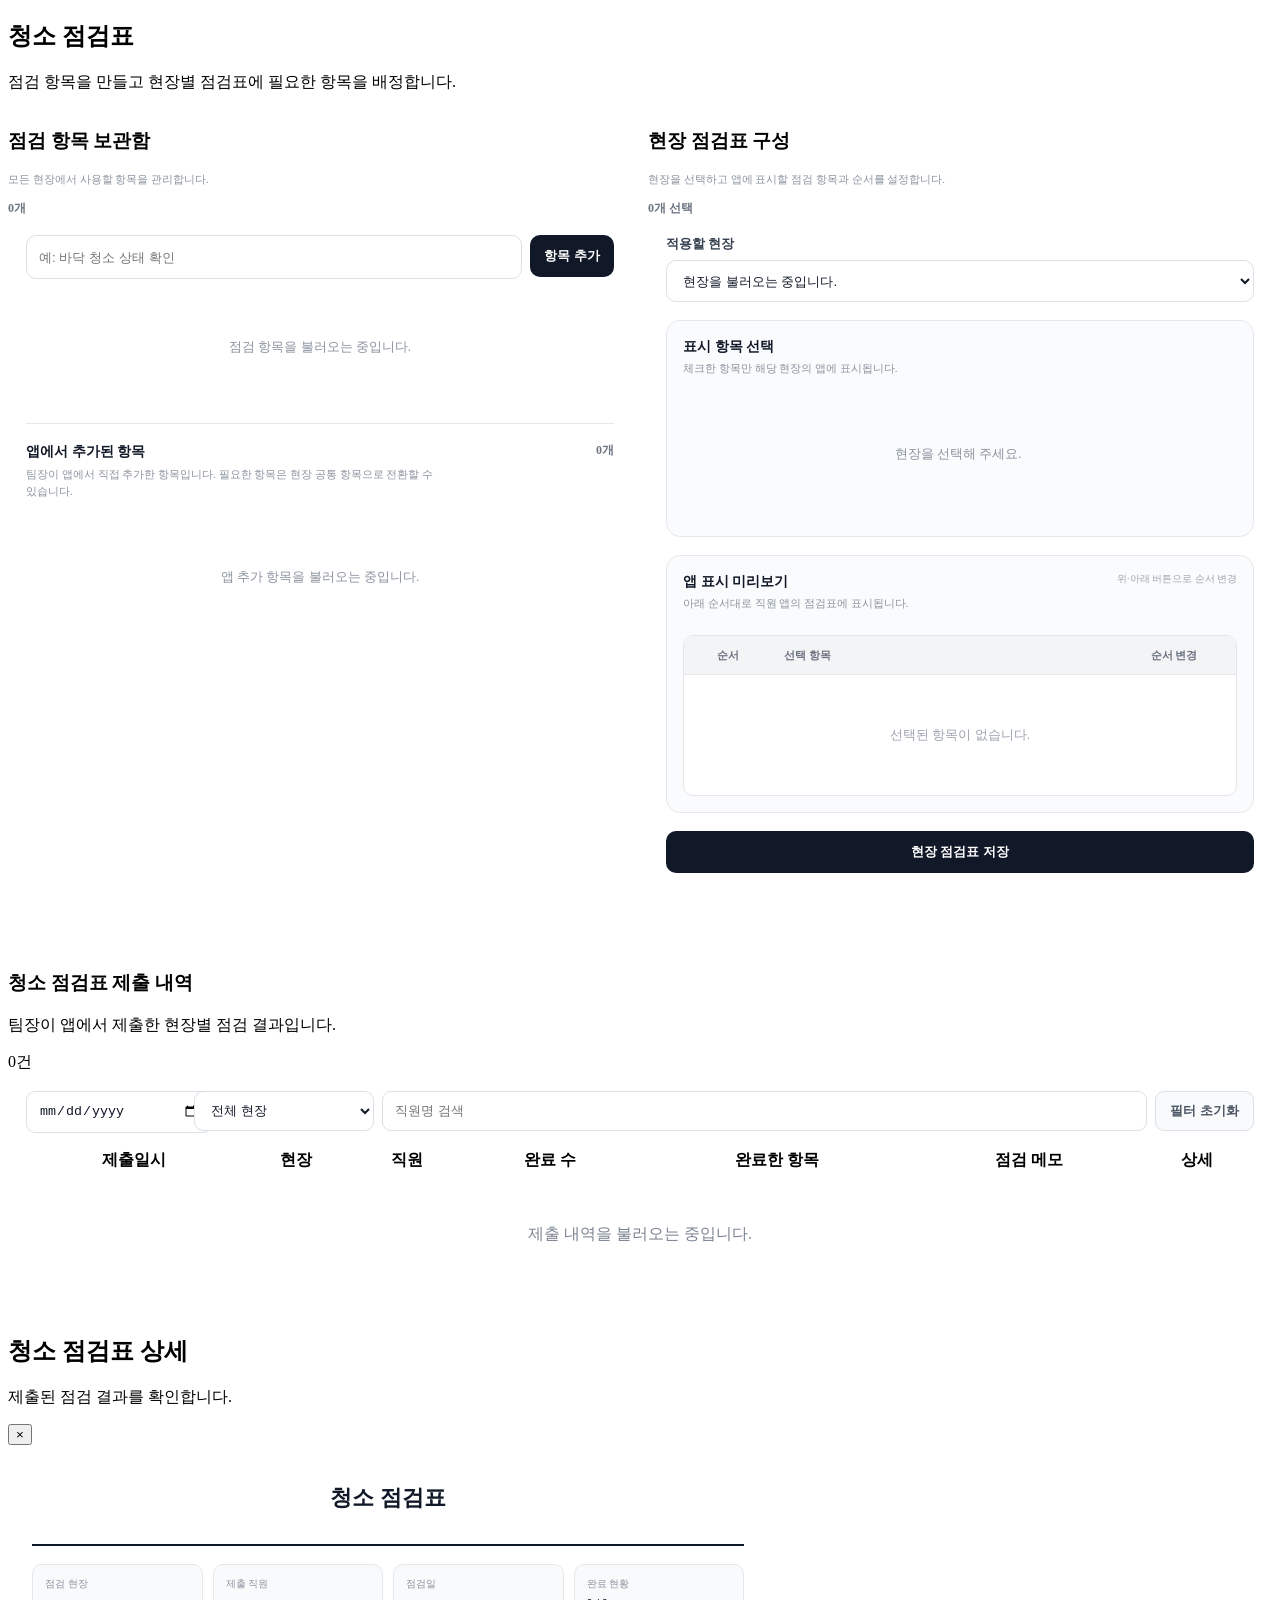
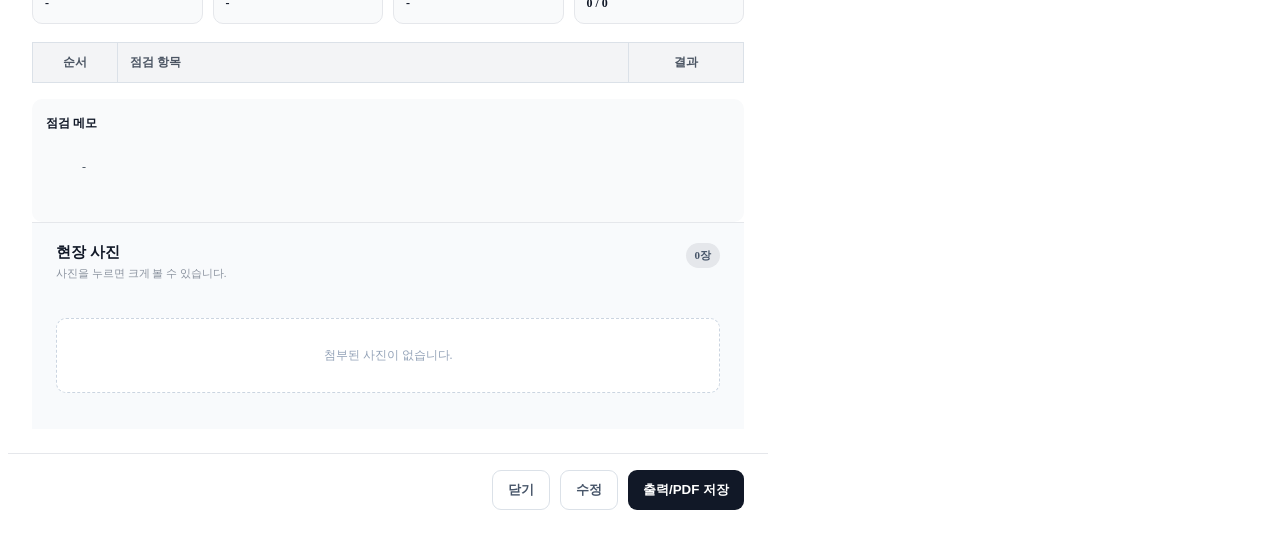
==== commit fcaa3da1: "64차" ====
--- a/attendance-app/admin/admin-checklists.html
+++ b/attendance-app/admin/admin-checklists.html
@@ -341,6 +341,47 @@
           </div>
 
           <div
+            id="checklistDetailPendingPhotoList"
+            class="checklist-detail-pending-photo-list"
+            hidden
+          ></div>
+
+          <div
+            id="checklistDetailPhotoList"
+            class="checklist-detail-photo-list"
+          >
+            <p class="checklist-detail-photo-empty">
+              첨부된 사진이 없습니다.
+            </p>
+          </div>
+        </section>
+      </div>
+
+      <footer class="checklist-detail-actions">
+        <button
+          id="checklistDetailCancelBtn"
+          type="button"
+        >
+          닫기
+        </button>
+
+        <button
+          id="checklistDetailEditCancelBtn"
+          type="button"
+          hidden
+        >
+          수정 취소
+        </button>
+
+        
+        <button
+          id="checklistDetailEditBtn"
+          type="button"
+        >
+          수정
+        </button>
+
+                  <div
             id="checklistDetailPhotoEditTools"
             class="checklist-detail-photo-edit-tools"
             hidden
@@ -365,46 +406,6 @@
             </span>
           </div>
 
-          <div
-            id="checklistDetailPendingPhotoList"
-            class="checklist-detail-pending-photo-list"
-            hidden
-          ></div>
-
-          <div
-            id="checklistDetailPhotoList"
-            class="checklist-detail-photo-list"
-          >
-            <p class="checklist-detail-photo-empty">
-              첨부된 사진이 없습니다.
-            </p>
-          </div>
-        </section>
-      </div>
-
-      <footer class="checklist-detail-actions">
-        <button
-          id="checklistDetailCancelBtn"
-          type="button"
-        >
-          닫기
-        </button>
-
-        <button
-          id="checklistDetailEditCancelBtn"
-          type="button"
-          hidden
-        >
-          수정 취소
-        </button>
-
-        <button
-          id="checklistDetailEditBtn"
-          type="button"
-        >
-          수정
-        </button>
-
         <button
           id="checklistDetailSaveBtn"
           type="button"
--- a/attendance-app/public/css/admin-workflow.css
+++ b/attendance-app/public/css/admin-workflow.css
@@ -2135,4 +2135,194 @@
   border-color: #111827;
   background: #f8fafc;
   color: #111827;
+}
+
+/* 청소점검표 목록 가로 스크롤 */
+@media screen {
+  body[data-admin-page="checklists"] .main,
+  body[data-admin-page="checklists"] .content,
+  body[data-admin-page="checklists"] .panel {
+    min-width: 0;
+  }
+
+  body[data-admin-page="checklists"]
+  .attendance-table-wrap {
+    display: block;
+    width: 100%;
+    max-width: 100%;
+    min-width: 0;
+    overflow-x: auto !important;
+    -webkit-overflow-scrolling: touch;
+    overscroll-behavior-x: contain;
+  }
+
+  body[data-admin-page="checklists"]
+  .workflow-submission-table {
+    width: 100% !important;
+    min-width: 1100px !important;
+  }
+
+  body[data-admin-page="checklists"]
+  .attendance-table-wrap::-webkit-scrollbar {
+    height: 10px;
+  }
+
+  body[data-admin-page="checklists"]
+  .attendance-table-wrap::-webkit-scrollbar-track {
+    background: #eef2f6;
+    border-radius: 999px;
+  }
+
+  body[data-admin-page="checklists"]
+  .attendance-table-wrap::-webkit-scrollbar-thumb {
+    background: #94a3b8;
+    border: 2px solid #eef2f6;
+    border-radius: 999px;
+  }
+
+  /* 하단 버튼 영역 */
+  #checklistDetailModal .checklist-detail-actions {
+    display: flex;
+    align-items: center;
+    justify-content: flex-end;
+    flex-wrap: wrap;
+    gap: 10px;
+  }
+
+  #checklistDetailPhotoEditTools {
+    display: flex;
+    align-items: center;
+    flex-wrap: wrap;
+    gap: 8px;
+    margin: 0;
+    padding: 0;
+    border: 0;
+    background: transparent;
+  }
+
+  #checklistDetailPhotoEditTools[hidden] {
+    display: none !important;
+  }
+
+  #checklistDetailPhotoEditTools
+  .checklist-detail-photo-add-button {
+    display: inline-flex;
+    align-items: center;
+    justify-content: center;
+    min-height: 40px;
+    margin: 0;
+    padding: 9px 16px;
+    border: 1px solid #cbd5e1;
+    border-radius: 8px;
+    background: #ffffff;
+    color: #334155;
+    font-size: 14px;
+    font-weight: 600;
+    cursor: pointer;
+  }
+
+  #checklistDetailPhotoEditTools
+  .checklist-detail-photo-add-button:hover {
+    background: #f1f5f9;
+    border-color: #94a3b8;
+  }
+
+  #checklistDetailPendingPhotoCount {
+    color: #64748b;
+    font-size: 12px;
+  }
+
+  /* 기존 사진별 이름 수정 */
+  .checklist-photo-caption-editor {
+    display: grid;
+    grid-template-columns: minmax(0, 1fr) auto;
+    align-items: end;
+    gap: 8px;
+    padding: 12px;
+    border-top: 1px solid #e2e8f0;
+    background: #f8fafc;
+  }
+
+  .checklist-photo-caption-editor label {
+    display: grid;
+    min-width: 0;
+    gap: 6px;
+    color: #475569;
+    font-size: 12px;
+    font-weight: 600;
+  }
+
+  .checklist-photo-caption-editor input {
+    box-sizing: border-box;
+    width: 100%;
+    min-width: 0;
+    height: 38px;
+    padding: 8px 10px;
+    border: 1px solid #cbd5e1;
+    border-radius: 6px;
+    background: #ffffff;
+    color: #0f172a;
+    font: inherit;
+    font-size: 14px;
+  }
+
+  .checklist-photo-caption-editor input:focus {
+    outline: 2px solid #93c5fd;
+    outline-offset: 1px;
+    border-color: #2563eb;
+  }
+
+  .checklist-photo-caption-editor button {
+    height: 38px;
+    padding: 0 12px;
+    border: 1px solid #cbd5e1;
+    border-radius: 6px;
+    background: #ffffff;
+    color: #334155;
+    font-weight: 600;
+    white-space: nowrap;
+    cursor: pointer;
+  }
+
+  .checklist-photo-caption-editor button:disabled {
+    opacity: 0.6;
+    cursor: wait;
+  }
+
+  .checklist-photo-caption-message {
+    grid-column: 1 / -1;
+    color: #475569;
+    font-size: 12px;
+    overflow-wrap: anywhere;
+  }
+}
+
+/* 이름 입력창과 편집 버튼은 인쇄 제외 */
+@media print {
+  .checklist-photo-caption-editor,
+  #checklistDetailPhotoEditTools {
+    display: none !important;
+  }
+}
+
+@media screen {
+  #checklistDetailModal .checklist-detail-actions {
+    display: flex;
+    align-items: center;
+    justify-content: flex-end;
+    flex-wrap: wrap;
+    gap: 10px;
+    width: 100%;
+    box-sizing: border-box;
+  }
+
+  #checklistDetailModal #checklistDetailPhotoEditTools {
+    order: -1;
+    margin-right: auto;
+    margin-left: 0;
+  }
+
+  #checklistDetailModal #checklistDetailPhotoEditTools[hidden] {
+    display: none !important;
+  }
 }
